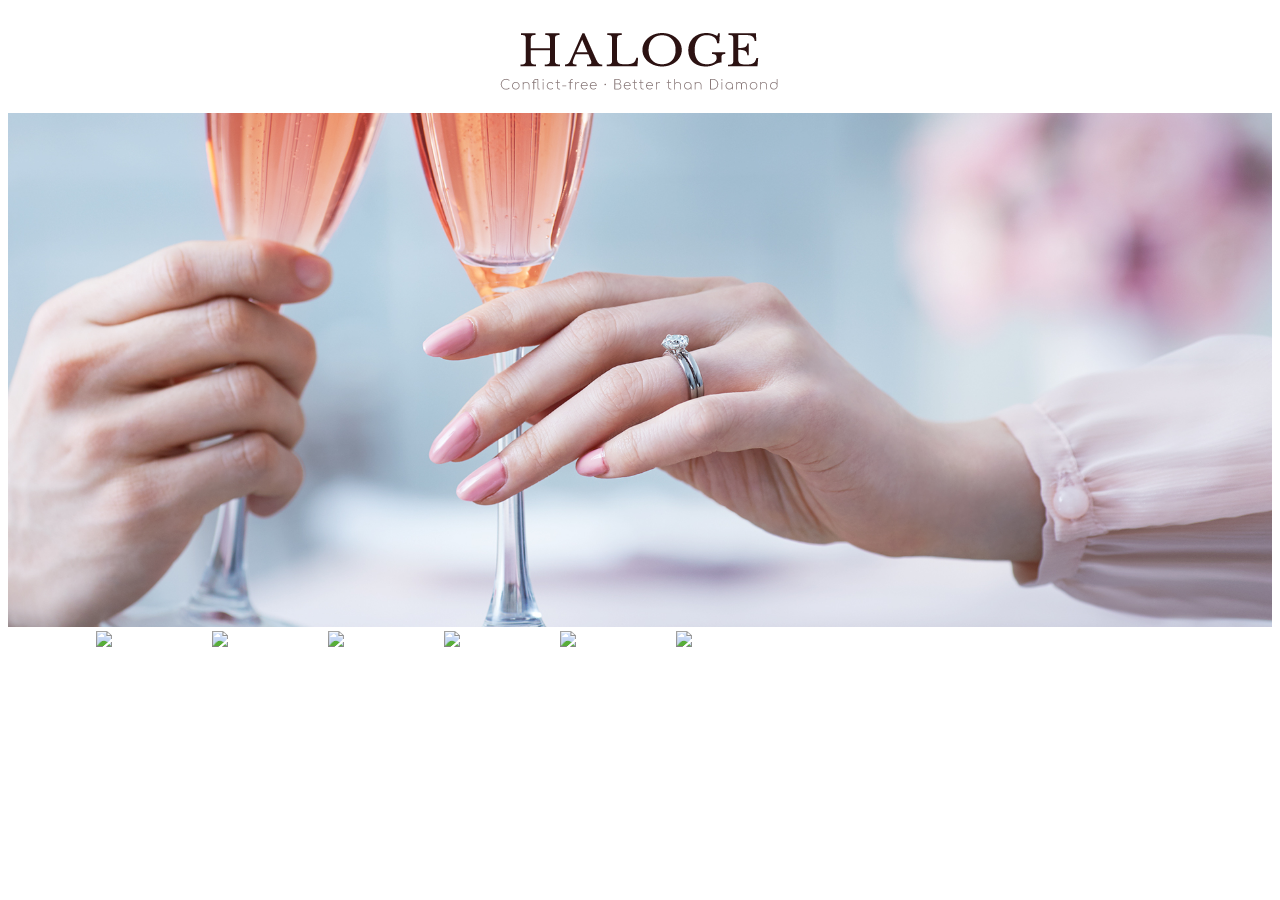
==== index.html @ 15b6ccf7 "change to haloge" ====
<!doctype html>
<html class="no-js" lang="">
    <head>
        <meta charset="utf-8">
        <meta http-equiv="x-ua-compatible" content="ie=edge">
        <title>HALOGE</title>
        <meta name="description" content="Lab Created・Conflict-free・Better than Diamond">
        <meta name="viewport" content="width=device-width, initial-scale=1">

        <link rel="apple-touch-icon" href="./apple-touch-icon.png">
        <link rel="apple-touch-icon" sizes="57x57" href="./apple-icon-57x57.png">
        <link rel="apple-touch-icon" sizes="60x60" href="./apple-icon-60x60.png">
        <link rel="apple-touch-icon" sizes="72x72" href="./apple-icon-72x72.png">
        <link rel="apple-touch-icon" sizes="76x76" href="./apple-icon-76x76.png">
        <link rel="apple-touch-icon" sizes="114x114" href="./apple-icon-114x114.png">
        <link rel="apple-touch-icon" sizes="120x120" href="./apple-icon-120x120.png">
        <link rel="apple-touch-icon" sizes="144x144" href="./apple-icon-144x144.png">
        <link rel="apple-touch-icon" sizes="152x152" href="./apple-icon-152x152.png">
        <link rel="apple-touch-icon" sizes="180x180" href="./apple-icon-180x180.png">
        <link rel="icon" type="image/png" sizes="192x192"  href="./android-icon-192x192.png">
        <link rel="icon" type="image/png" sizes="32x32" href="./favicon-32x32.png">
        <link rel="icon" type="image/png" sizes="96x96" href="./favicon-96x96.png">
        <link rel="icon" type="image/png" sizes="16x16" href="./favicon-16x16.png">
        <link rel="manifest" href="./manifest.json">
        <meta name="msapplication-TileColor" content="#ffffff">
        <meta name="msapplication-TileImage" content="./ms-icon-144x144.png">
        <meta name="theme-color" content="#ffffff">
        
        <link rel="stylesheet" href="css/normalize.css">
        <link rel="stylesheet" href="css/main.css">
        <link rel="stylesheet" href="css/font-awesome.min.css">
        <!--TODO check this-->
        <script src="js/vendor/modernizr-2.8.3.min.js"></script>
        <!--TODO can remove some font-->
        <link href="https://fonts.googleapis.com/css?family=Redressed|Changa+One|Pacifico|Flamenco" rel="stylesheet">
        <style>
        .red {
          color:#f95759;
        }
        .grey{
          color:#878787;
        }
        .alfa{
          font-family: 'Alfa Slab One', cursive;
        }
        .paci{
          font-family: 'Pacifico', cursive;
        }
        .changa{
          font-family: 'Changa One', cursive;
        }
        .redress{
          font-family: 'Redressed', cursive;
        }
        </style>
        <meta property="og:title" content="Haloge" />
        <meta property="og:type" content="website" />
        <meta property="og:image" content="img/oghalostoneeng.jpg" />
        <meta property="og:description" content="Lab Made・Conflict-free・Better than Diamond" />        
    </head>
    <body>
        <!--[if lt IE 8]>
            <p class="browserupgrade">You are using an <strong>outdated</strong> browser. Please <a href="http://browsehappy.com/">upgrade your browser</a> to improve your experience.</p>
        <![endif]-->
        
        <img style="display:block; margin:0 auto; padding:20px 0px 20px 0px;" src="img/brand.png">
        <img style="display:block; margin:0 auto; width:100%;" src="img/banner_slide.jpg">
        <div style="margin-left:40px; margin-right:40px">
        <img style="width:33%; padding:0em 3em 0em 3em;" src="img/diamond/3a125a081e8553405b23f46642dd146f.jpg">
        <img style="width:33%; padding:0em 3em 0em 3em;" src="img/diamond/6e9c5073dee842a8086e7de7f5550b69.jpg">
        <img style="width:33%; padding:0em 3em 0em 3em;" src="img/diamond/404f52f4e01ce35f5ddd76f8242c3ab3.jpg">          
        <img style="width:33%; padding:0em 3em 0em 3em;" src="img/diamond/3a125a081e8553405b23f46642dd146f.jpg">
        <img style="width:33%; padding:0em 3em 0em 3em;" src="img/diamond/6e9c5073dee842a8086e7de7f5550b69.jpg">
        <img style="width:33%; padding:0em 3em 0em 3em;" src="img/diamond/404f52f4e01ce35f5ddd76f8242c3ab3.jpg">          
        </div>
        <!-- JS Section -->
        <script src="https://code.jquery.com/jquery-1.12.0.min.js"></script>
        <script>window.jQuery || document.write('<script src="js/vendor/jquery-1.12.0.min.js"><\/script>')</script>
        <script src="js/plugins.js"></script>
        <script src="js/main.js"></script>
        <!--Start of Tawk.to Script-->
        <script type="text/javascript">
        var Tawk_API=Tawk_API||{}, Tawk_LoadStart=new Date();
        (function(){
        var s1=document.createElement("script"),s0=document.getElementsByTagName("script")[0];
        s1.async=true;
        s1.src='https://embed.tawk.to/595cb2ba50fd5105d0c8405e/default';
        s1.charset='UTF-8';
        s1.setAttribute('crossorigin','*');
        s0.parentNode.insertBefore(s1,s0);
        })();
        </script>
        <!--End of Tawk.to Script-->
    </body>
</html>
---- css/main.css ----
/*! HTML5 Boilerplate v5.3.0 | MIT License | https://html5boilerplate.com/ */

/*
 * What follows is the result of much research on cross-browser styling.
 * Credit left inline and big thanks to Nicolas Gallagher, Jonathan Neal,
 * Kroc Camen, and the H5BP dev community and team.
 */

/* ==========================================================================
   Base styles: opinionated defaults
   ========================================================================== */

html {
    color: #222;
    font-size: 1em;
    line-height: 1.4;
}

/*
 * Remove text-shadow in selection highlight:
 * https://twitter.com/miketaylr/status/12228805301
 *
 * These selection rule sets have to be separate.
 * Customize the background color to match your design.
 */

::-moz-selection {
    background: #b3d4fc;
    text-shadow: none;
}

::selection {
    background: #b3d4fc;
    text-shadow: none;
}

/*
 * A better looking default horizontal rule
 */

hr {
    display: block;
    height: 1px;
    border: 0;
    border-top: 1px solid #ccc;
    margin: 1em 0;
    padding: 0;
}

/*
 * Remove the gap between audio, canvas, iframes,
 * images, videos and the bottom of their containers:
 * https://github.com/h5bp/html5-boilerplate/issues/440
 */

audio,
canvas,
iframe,
img,
svg,
video {
    vertical-align: middle;
}

/*
 * Remove default fieldset styles.
 */

fieldset {
    border: 0;
    margin: 0;
    padding: 0;
}

/*
 * Allow only vertical resizing of textareas.
 */

textarea {
    resize: vertical;
}

/* ==========================================================================
   Browser Upgrade Prompt
   ========================================================================== */

.browserupgrade {
    margin: 0.2em 0;
    background: #ccc;
    color: #000;
    padding: 0.2em 0;
}

/* ==========================================================================
   Author's custom styles
   ========================================================================== */

















/* ==========================================================================
   Helper classes
   ========================================================================== */

/*
 * Hide visually and from screen readers
 */

.hidden {
    display: none !important;
}

/*
 * Hide only visually, but have it available for screen readers:
 * http://snook.ca/archives/html_and_css/hiding-content-for-accessibility
 */

.visuallyhidden {
    border: 0;
    clip: rect(0 0 0 0);
    height: 1px;
    margin: -1px;
    overflow: hidden;
    padding: 0;
    position: absolute;
    width: 1px;
}

/*
 * Extends the .visuallyhidden class to allow the element
 * to be focusable when navigated to via the keyboard:
 * https://www.drupal.org/node/897638
 */

.visuallyhidden.focusable:active,
.visuallyhidden.focusable:focus {
    clip: auto;
    height: auto;
    margin: 0;
    overflow: visible;
    position: static;
    width: auto;
}

/*
 * Hide visually and from screen readers, but maintain layout
 */

.invisible {
    visibility: hidden;
}

/*
 * Clearfix: contain floats
 *
 * For modern browsers
 * 1. The space content is one way to avoid an Opera bug when the
 *    `contenteditable` attribute is included anywhere else in the document.
 *    Otherwise it causes space to appear at the top and bottom of elements
 *    that receive the `clearfix` class.
 * 2. The use of `table` rather than `block` is only necessary if using
 *    `:before` to contain the top-margins of child elements.
 */

.clearfix:before,
.clearfix:after {
    content: " "; /* 1 */
    display: table; /* 2 */
}

.clearfix:after {
    clear: both;
}

/* ==========================================================================
   EXAMPLE Media Queries for Responsive Design.
   These examples override the primary ('mobile first') styles.
   Modify as content requires.
   ========================================================================== */

@media only screen and (min-width: 35em) {
    /* Style adjustments for viewports that meet the condition */
}

@media print,
       (-webkit-min-device-pixel-ratio: 1.25),
       (min-resolution: 1.25dppx),
       (min-resolution: 120dpi) {
    /* Style adjustments for high resolution devices */
}

/* ==========================================================================
   Print styles.
   Inlined to avoid the additional HTTP request:
   http://www.phpied.com/delay-loading-your-print-css/
   ========================================================================== */

@media print {
    *,
    *:before,
    *:after,
    *:first-letter,
    *:first-line {
        background: transparent !important;
        color: #000 !important; /* Black prints faster:
                                   http://www.sanbeiji.com/archives/953 */
        box-shadow: none !important;
        text-shadow: none !important;
    }

    a,
    a:visited {
        text-decoration: underline;
    }

    a[href]:after {
        content: " (" attr(href) ")";
    }

    abbr[title]:after {
        content: " (" attr(title) ")";
    }

    /*
     * Don't show links that are fragment identifiers,
     * or use the `javascript:` pseudo protocol
     */

    a[href^="#"]:after,
    a[href^="javascript:"]:after {
        content: "";
    }

    pre,
    blockquote {
        border: 1px solid #999;
        page-break-inside: avoid;
    }

    /*
     * Printing Tables:
     * http://css-discuss.incutio.com/wiki/Printing_Tables
     */

    thead {
        display: table-header-group;
    }

    tr,
    img {
        page-break-inside: avoid;
    }

    img {
        max-width: 100% !important;
    }

    p,
    h2,
    h3 {
        orphans: 3;
        widows: 3;
    }

    h2,
    h3 {
        page-break-after: avoid;
    }
}

/* nav bar */
@charset "UTF-8";
.navigation {
  height: 70px;
  background: #ffffff;
}

.brand {
  position: absolute;
  padding-left: 10px;
  float: left;
  line-height: 70px;
  text-transform: none;
  font-size: 2em;
}
.brand a,
.brand a:visited {
  color: #FB898A;
  text-decoration: none;
}

.nav-container {
  max-width: 1000px;
  margin: 0 auto;
}

nav {
  float: right;
}
nav ul {
  list-style: none;
  margin: 0;
  padding: 0;
}
nav ul li {
  float: left;
  position: relative;
}
nav ul li a,
nav ul li a:visited {
  display: block;
  padding: 0 20px;
  line-height: 70px;
  background: #ffffff;
  color: #FB898A;
  text-decoration: none;
}
nav ul li a:hover,
nav ul li a:visited:hover {
  background: #ffdede;
  color: #ffffff;
}
nav ul li a:not(:only-child):after,
nav ul li a:visited:not(:only-child):after {
  padding-left: 4px;
  content: ' ▾';
}
nav ul li ul li {
  min-width: 190px;
}
nav ul li ul li a {
  padding: 15px;
  line-height: 20px;
}

.nav-dropdown {
  position: absolute;
  display: none;
  z-index: 1;
  box-shadow: 0 3px 12px rgba(0, 0, 0, 0.15);
}

/* Mobile navigation */
.nav-mobile {
  display: none;
  position: absolute;
  top: 0;
  right: 0;
  background: #ffffff;
  height: 70px;
  width: 70px;
}

@media only screen and (max-width: 875px) {
  .nav-mobile {
    display: block;
  }

  nav {
    width: 100%;
    padding: 70px 0 15px;
  }
  nav ul {
    display: none;
  }
  nav ul li {
    float: none;
  }
  nav ul li a {
    padding: 15px;
    line-height: 20px;
  }
  nav ul li ul li a {
    padding-left: 30px;
  }

  .nav-dropdown {
    position: static;
  }
}
@media screen and (min-width: 875px) {
  .nav-list {
    display: block !important;
  }
}
#nav-toggle {
  position: absolute;
  left: 18px;
  top: 22px;
  cursor: pointer;
  padding: 10px 35px 16px 0px;
}
#nav-toggle span,
#nav-toggle span:before,
#nav-toggle span:after {
  cursor: pointer;
  border-radius: 1px;
  height: 5px;
  width: 35px;
  background: #f95759;
  position: absolute;
  display: block;
  content: '';
  transition: all 300ms ease-in-out;
}
#nav-toggle span:before {
  top: -10px;
}
#nav-toggle span:after {
  bottom: -10px;
}
#nav-toggle.active span {
  background-color: transparent;
}
#nav-toggle.active span:before, #nav-toggle.active span:after {
  top: 0;
}
#nav-toggle.active span:before {
  transform: rotate(45deg);
}
#nav-toggle.active span:after {
  transform: rotate(-45deg);
}

article {
  max-width: 1000px;
  margin: 0 auto;
  padding: 10px;
}

.autocomplete-reason{
  font-size: 1.8em;
  font-weight:900;
  color: #676767;
}

.typed-cursor{
    opacity: 1;
    font-size:2em;
    font-height:1.2;
    font-weight:100;
    -webkit-animation: blink 0.7s infinite;
    -moz-animation: blink 0.7s infinite;
    animation: blink 0.7s infinite;
}

@keyframes blink{
    0% { opacity:1; }
    50% { opacity:0; }
    100% { opacity:1; }
}
@-webkit-keyframes blink{
    0% { opacity:1; }
    50% { opacity:0; }
    100% { opacity:1; }
}
@-moz-keyframes blink{
    0% { opacity:1; }
    50% { opacity:0; }
    100% { opacity:1; }
}

#banner{
  -webkit-transition: background 1000ms ease-in 200ms; /* property duration timing-function delay */
  -moz-transition: background 1000ms ease-in 200ms;
  -o-transition: background 1000ms ease-in 200ms;
  transition: background 1000ms ease-in 200ms;
  text-align:left; 
  height:400px; 
  background-size:cover; 
  background-position:center;
  max-width:1280px; 
  margin-left:auto; 
  margin-right:auto;
}

.container{
  max-width: 1000px;
  margin-left: auto;
  margin-right: auto;
}

.section{
  padding: 3% 0;
  text-align:center;
}

.clearfix{
  clear:both;
}

.button{
  padding:10px 25px;
  text-align:center;
  font-size:1.1rem;
  line-height:1.6;
  white-space: nowrap;
  text-decoration:none;
  border-radius:30px;
  border:1px solid #fa6969;
  background:#fa6969;
  cursor:pointer;
  font-weight:600;
  margin: 5px 0;
  box-shadow: 0 1px 1px rgba(0,0,0,.1);
  color:white;
  text-shadow:none;
}

.button:hover{
  text-decoration:none;
  border:1px solid #fa6969;
  color:#fa6969;
  background:white;
}

.front-product{
  width:25%;
  float:left;
  padding:15px;
  box-sizing:border-box;
}

.front-page-thumb{
  width:80%;
}

.half{
  width:50%;
  background-size:cover;   
  background-position:center; 
  float:left;
  height: 450px;
}

.product-cat{
  font-family: 'Flamenco', cursive;
  color:white; 
  font-size:48px; 
  font-weight:100;
  text-shadow:0 5px 13px rgba(0,0,0,25);
}

* {
  box-sizing: border-box;
  -moz-box-sizing: border-box;
  -webkit-box-sizing: border-box;
}
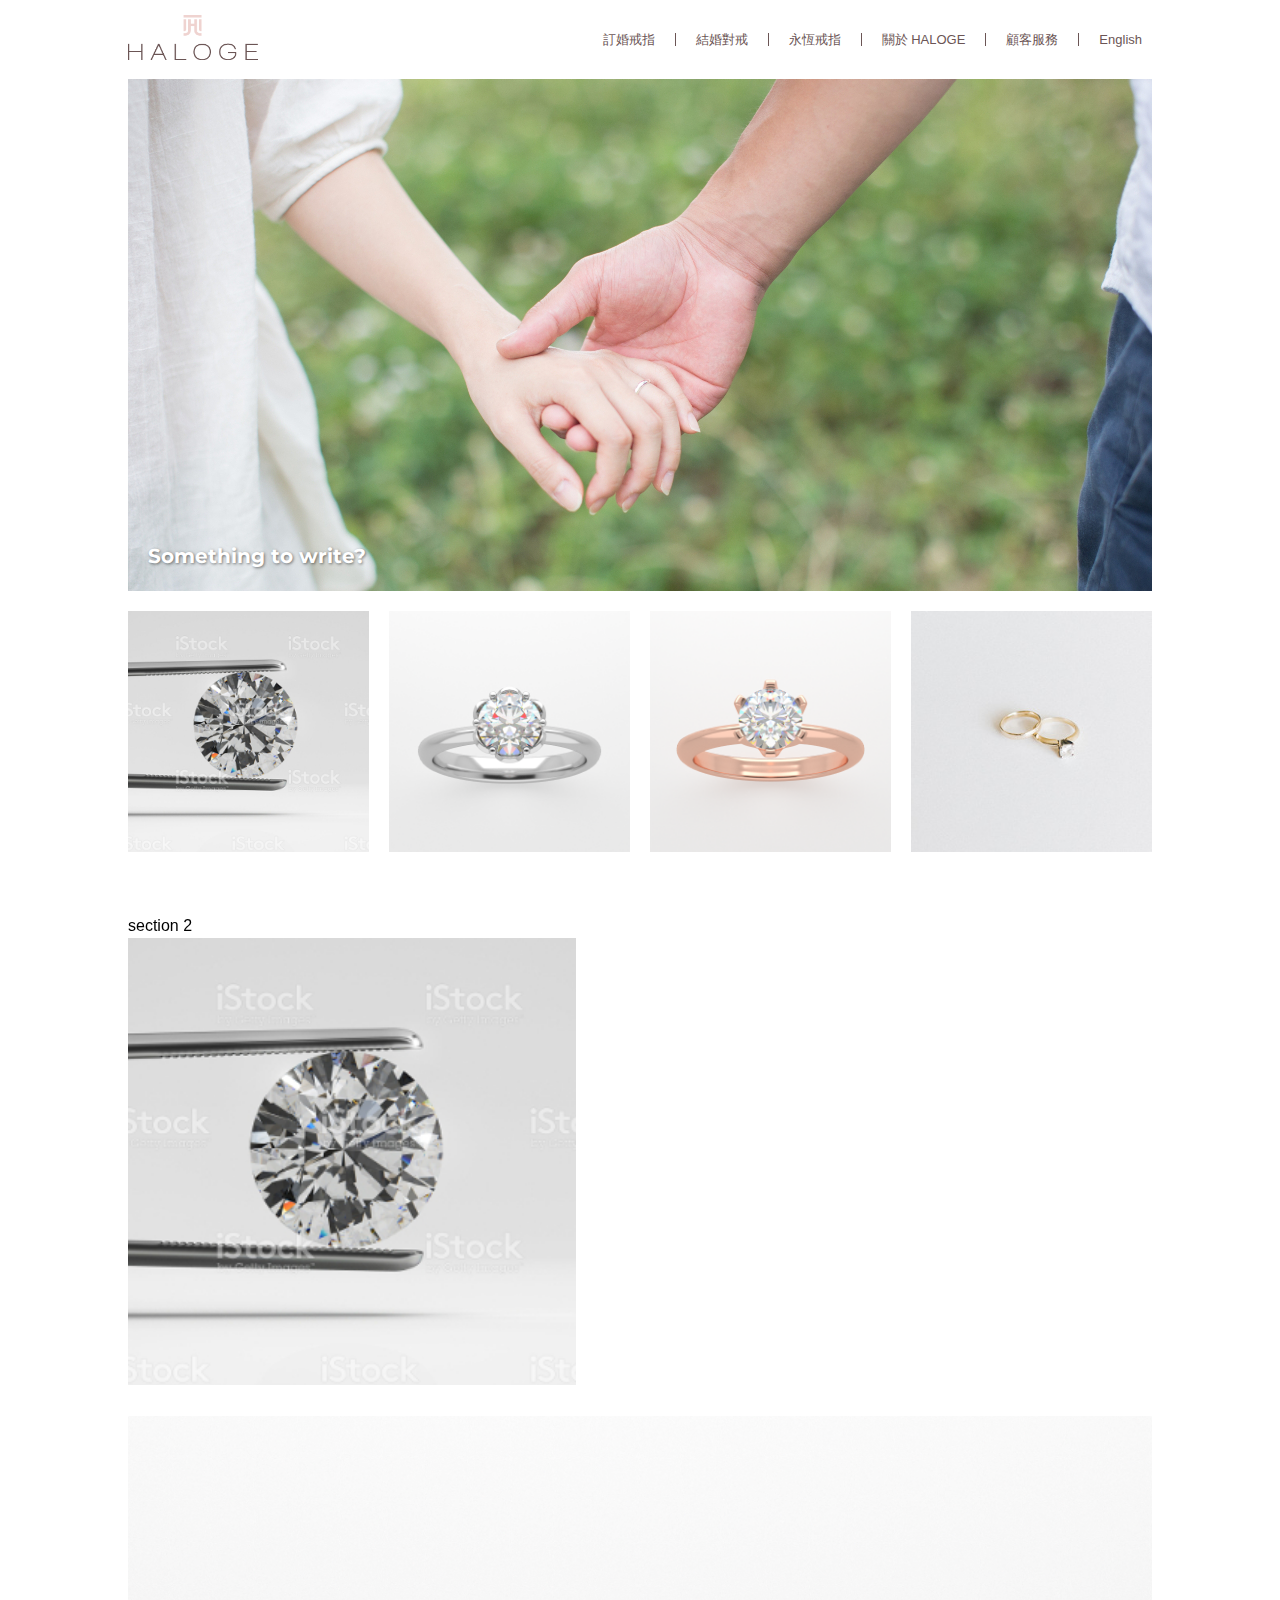
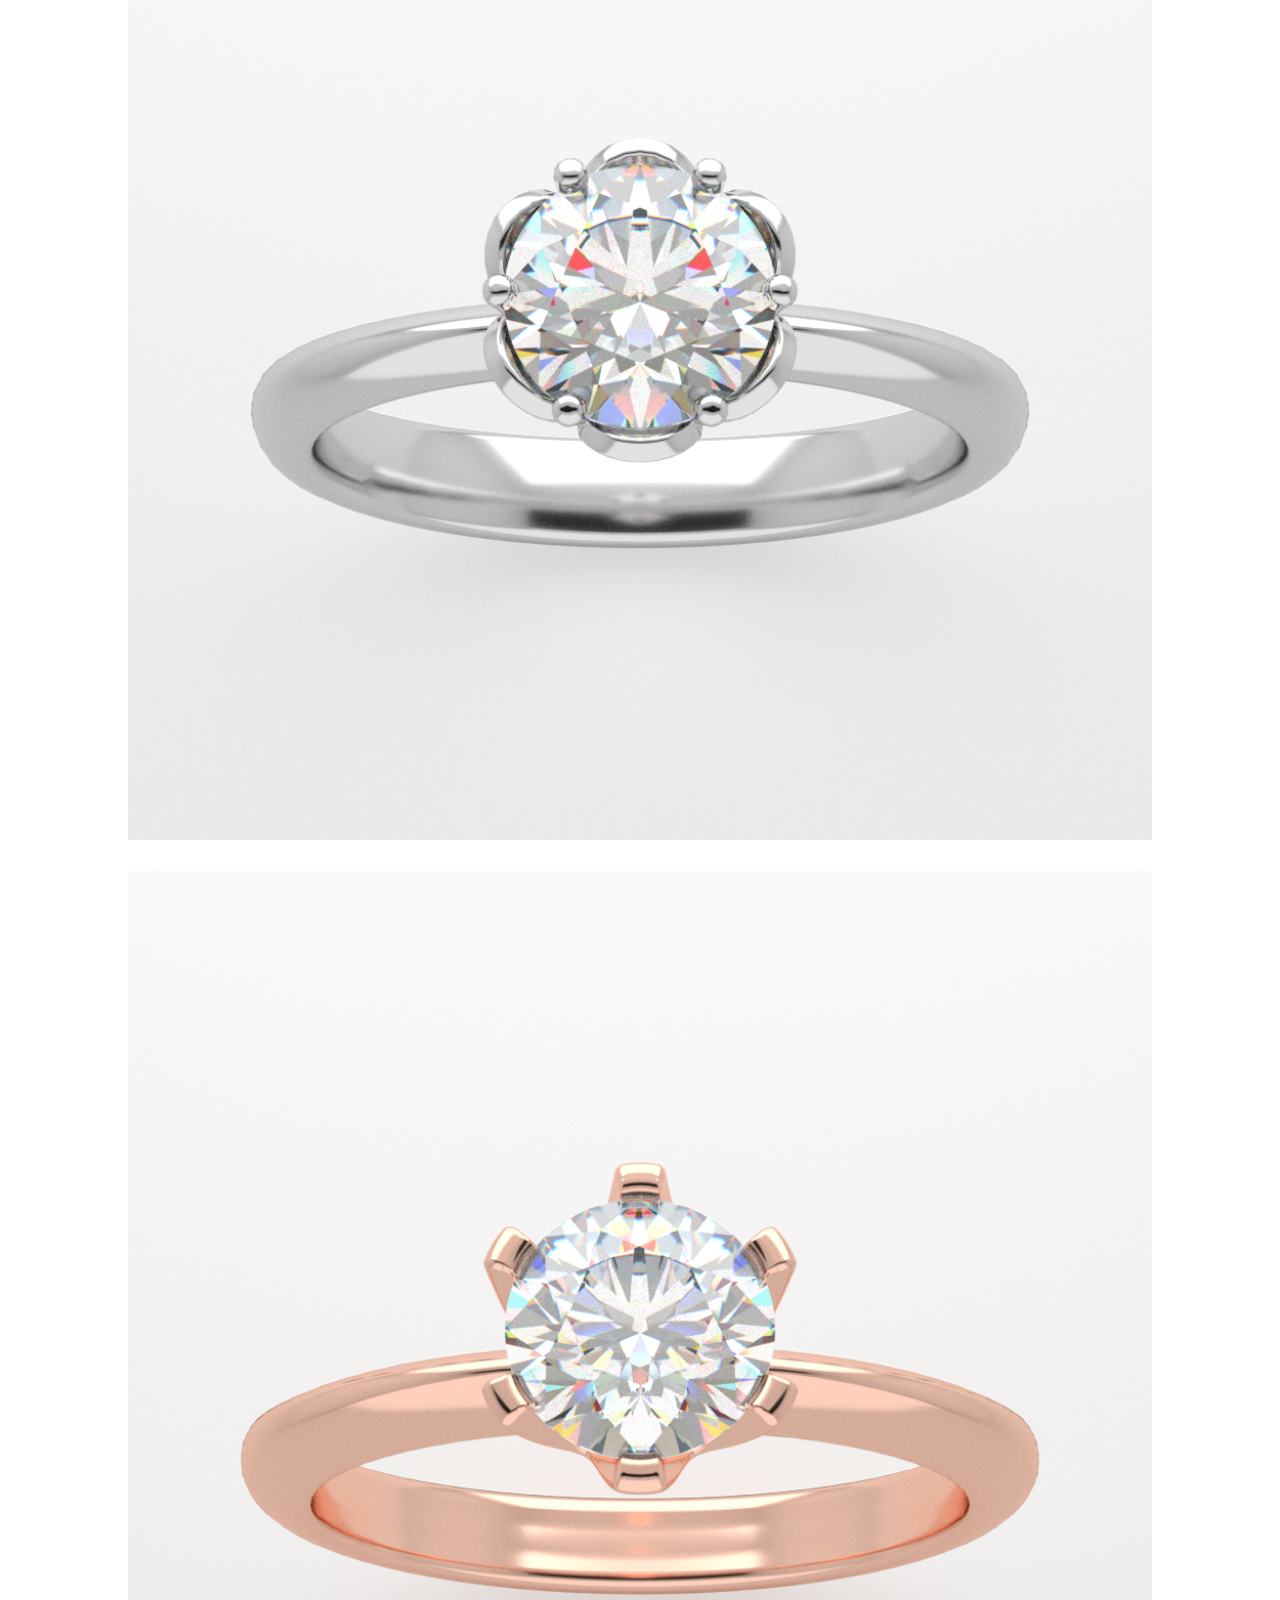
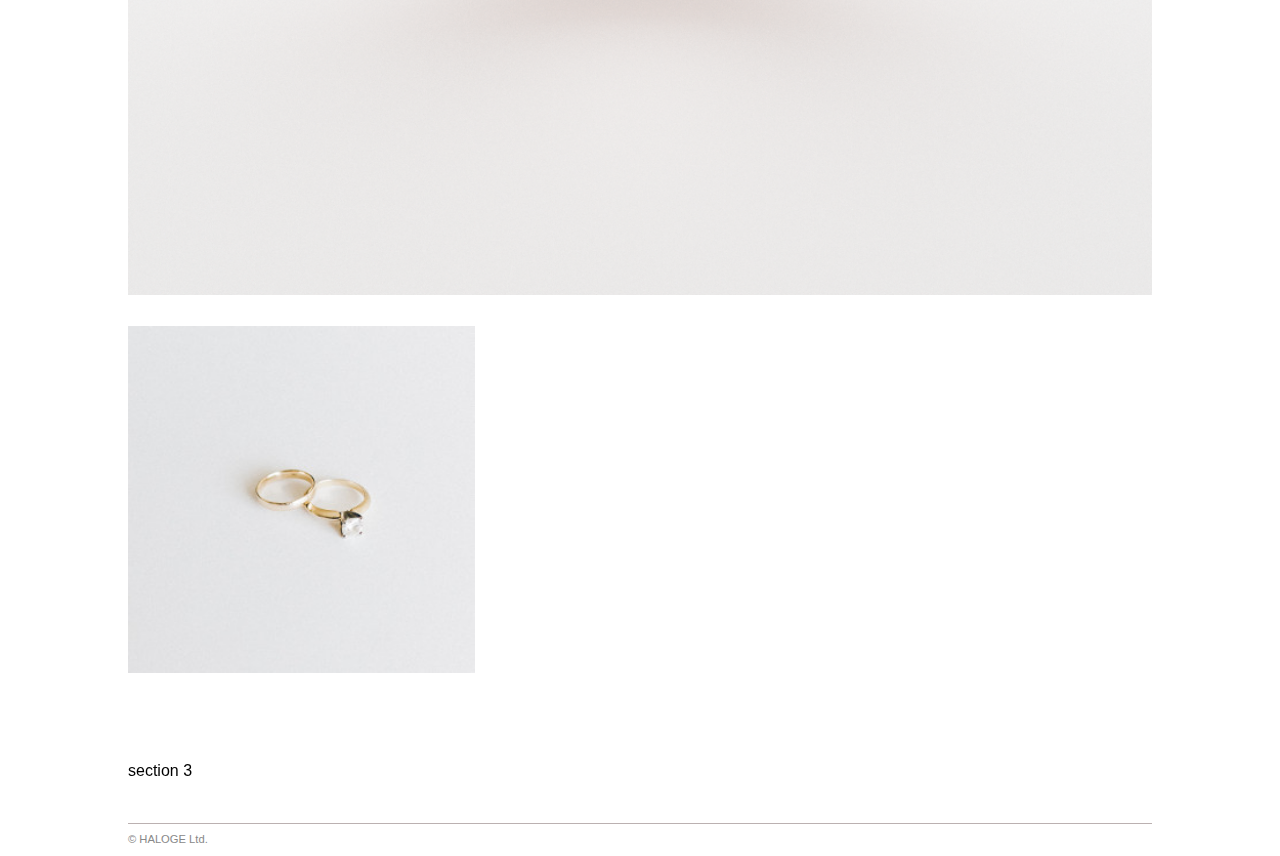
==== commit 909efaf0: "test" ====
--- a/index.html
+++ b/index.html
@@ -1,95 +1,195 @@
-<!doctype html>
-<html class="no-js" lang="">
-    <head>
-        <meta charset="utf-8">
-        <meta http-equiv="x-ua-compatible" content="ie=edge">
-        <title>HALOGE</title>
-        <meta name="description" content="Lab Created・Conflict-free・Better than Diamond">
-        <meta name="viewport" content="width=device-width, initial-scale=1">
+<!DOCTYPE html>
+<html lang="en">
+  <head>
+  	<meta charset="utf-8">
+    <link rel="apple-touch-icon" sizes="57x57" href="apple-icon-57x57.png">
+    <link rel="apple-touch-icon" sizes="60x60" href="apple-icon-60x60.png">
+    <link rel="apple-touch-icon" sizes="72x72" href="apple-icon-72x72.png">
+    <link rel="apple-touch-icon" sizes="76x76" href="apple-icon-76x76.png">
+    <link rel="apple-touch-icon" sizes="114x114" href="apple-icon-114x114.png">
+    <link rel="apple-touch-icon" sizes="120x120" href="apple-icon-120x120.png">
+    <link rel="apple-touch-icon" sizes="144x144" href="apple-icon-144x144.png">
+    <link rel="apple-touch-icon" sizes="152x152" href="apple-icon-152x152.png">
+    <link rel="apple-touch-icon" sizes="180x180" href="apple-icon-180x180.png">
+    <link rel="icon" type="image/png" sizes="192x192"  href="android-icon-192x192.png">
+    <link rel="icon" type="image/png" sizes="32x32" href="favicon-32x32.png">
+    <link rel="icon" type="image/png" sizes="96x96" href="favicon-96x96.png">
+    <link rel="icon" type="image/png" sizes="16x16" href="favicon-16x16.png">
+    <link rel="manifest" href="manifest.json">
+    <meta name="msapplication-TileColor" content="#ffffff">
+    <meta name="msapplication-TileImage" content="ms-icon-144x144.png">
+    <meta name="theme-color" content="#ffffff">
+  	<title>HALOGE | Conflict-Free・Better than Diamond</title>
+  	<link rel="stylesheet" href="css/main.css">
+    <link href="https://fonts.googleapis.com/css?family=Montserrat" rel="stylesheet"> 
+  	<!--[if IE]>
+  		<script src="http://html5shiv.googlecode.com/svn/trunk/html5.js"></script>
+  	<![endif]-->
+  </head>
 
-        <link rel="apple-touch-icon" href="./apple-touch-icon.png">
-        <link rel="apple-touch-icon" sizes="57x57" href="./apple-icon-57x57.png">
-        <link rel="apple-touch-icon" sizes="60x60" href="./apple-icon-60x60.png">
-        <link rel="apple-touch-icon" sizes="72x72" href="./apple-icon-72x72.png">
-        <link rel="apple-touch-icon" sizes="76x76" href="./apple-icon-76x76.png">
-        <link rel="apple-touch-icon" sizes="114x114" href="./apple-icon-114x114.png">
-        <link rel="apple-touch-icon" sizes="120x120" href="./apple-icon-120x120.png">
-        <link rel="apple-touch-icon" sizes="144x144" href="./apple-icon-144x144.png">
-        <link rel="apple-touch-icon" sizes="152x152" href="./apple-icon-152x152.png">
-        <link rel="apple-touch-icon" sizes="180x180" href="./apple-icon-180x180.png">
-        <link rel="icon" type="image/png" sizes="192x192"  href="./android-icon-192x192.png">
-        <link rel="icon" type="image/png" sizes="32x32" href="./favicon-32x32.png">
-        <link rel="icon" type="image/png" sizes="96x96" href="./favicon-96x96.png">
-        <link rel="icon" type="image/png" sizes="16x16" href="./favicon-16x16.png">
-        <link rel="manifest" href="./manifest.json">
-        <meta name="msapplication-TileColor" content="#ffffff">
-        <meta name="msapplication-TileImage" content="./ms-icon-144x144.png">
-        <meta name="theme-color" content="#ffffff">
-        
-        <link rel="stylesheet" href="css/normalize.css">
-        <link rel="stylesheet" href="css/main.css">
-        <link rel="stylesheet" href="css/font-awesome.min.css">
-        <!--TODO check this-->
-        <script src="js/vendor/modernizr-2.8.3.min.js"></script>
-        <!--TODO can remove some font-->
-        <link href="https://fonts.googleapis.com/css?family=Redressed|Changa+One|Pacifico|Flamenco" rel="stylesheet">
-        <style>
-        .red {
-          color:#f95759;
-        }
-        .grey{
-          color:#878787;
-        }
-        .alfa{
-          font-family: 'Alfa Slab One', cursive;
-        }
-        .paci{
-          font-family: 'Pacifico', cursive;
-        }
-        .changa{
-          font-family: 'Changa One', cursive;
-        }
-        .redress{
-          font-family: 'Redressed', cursive;
-        }
-        </style>
-        <meta property="og:title" content="Haloge" />
-        <meta property="og:type" content="website" />
-        <meta property="og:image" content="img/oghalostoneeng.jpg" />
-        <meta property="og:description" content="Lab Made・Conflict-free・Better than Diamond" />        
-    </head>
-    <body>
-        <!--[if lt IE 8]>
-            <p class="browserupgrade">You are using an <strong>outdated</strong> browser. Please <a href="http://browsehappy.com/">upgrade your browser</a> to improve your experience.</p>
-        <![endif]-->
-        
-        <img style="display:block; margin:0 auto; padding:20px 0px 20px 0px;" src="img/brand.png">
-        <img style="display:block; margin:0 auto; width:100%;" src="img/banner_slide.jpg">
-        <div style="margin-left:40px; margin-right:40px">
-        <img style="width:33%; padding:0em 3em 0em 3em;" src="img/diamond/3a125a081e8553405b23f46642dd146f.jpg">
-        <img style="width:33%; padding:0em 3em 0em 3em;" src="img/diamond/6e9c5073dee842a8086e7de7f5550b69.jpg">
-        <img style="width:33%; padding:0em 3em 0em 3em;" src="img/diamond/404f52f4e01ce35f5ddd76f8242c3ab3.jpg">          
-        <img style="width:33%; padding:0em 3em 0em 3em;" src="img/diamond/3a125a081e8553405b23f46642dd146f.jpg">
-        <img style="width:33%; padding:0em 3em 0em 3em;" src="img/diamond/6e9c5073dee842a8086e7de7f5550b69.jpg">
-        <img style="width:33%; padding:0em 3em 0em 3em;" src="img/diamond/404f52f4e01ce35f5ddd76f8242c3ab3.jpg">          
+  <body id="home">
+    <header id="globalHeader">
+      <div class="headerWrap">
+        <h1 id="siteName">
+          <a href="/">
+            <img src="img/logo.png">
+          </a>
+        </h1>
+        <nav id="hGlobalNav">
+      		<h1>菜單</h1>
+      		<div class="wrapper">
+      			<div class="cancel"></div>
+      			<ul>
+      				<li class="home"><a href="/hk/">首頁</a></li>
+			
+      				<li><a style="border:0px;" href="https://www.haloge.com/engagement-ring/">訂婚戒指</a></li>
+
+      				<li><a href="https://www.haloge.com/wedding-band">結婚對戒</a></li>
+              
+      				<li><a href="https://www.haloge.com/eternity-ring">永恆戒指</a></li>
+              
+              <li><a href="https://www.haloge.com/about-us">關於 HALOGE</a></li>
+              			
+      				<li><a href="javascript:void(0);">顧客服務</a></li>
+			
+      				<li><a href="/hk-en/">English</a></li>
+      			</ul>
+      		</div>
+      	</nav>
+      </div>
+    </header>
+    <div id="main">
+      <section id="mainCampaign">
+        <div class="wrap">
+          <div class="mainPanel">
+            <a href="/">
+              <img class="pc" src="img/hold-hands.jpg" alt="">     
+              <img class="mobile" src="img/hold-hands-mobile.jpg" alt="">                     
+              <span class="title">Something to write?</span>         
+            </a>
+          </div>
+          <ul class="fourPanels">
+            <li>
+              <a href="https://hotel.reddit.com/en/">
+      					<img src="img/diamond_inspection.jpg" alt="">
+                <span class="title">What is Moissanite?</span>
+              </a>
+            </li>
+            <li>
+              <a href="https://hotel.reddit.com/en/">
+      					<img src="img/HL014-1.png" alt="">
+                <span class="title">訂婚戒指</span>
+              </a>
+            </li>
+            <li>
+              <a href="https://hotel.reddit.com/en/">
+      					<img src="img/HL001-rose-1.png" alt="">
+                <span class="title">結婚對戒</span>
+              </a>
+            </li>
+            <li>
+              <a href="https://hotel.reddit.com/en/">
+      					<img src="img/white_rings.jpg" alt="">
+                <span class="title">sdfdsf</span>
+              </a>
+            </li>                                    
+          </ul>
         </div>
-        <!-- JS Section -->
-        <script src="https://code.jquery.com/jquery-1.12.0.min.js"></script>
-        <script>window.jQuery || document.write('<script src="js/vendor/jquery-1.12.0.min.js"><\/script>')</script>
-        <script src="js/plugins.js"></script>
-        <script src="js/main.js"></script>
-        <!--Start of Tawk.to Script-->
-        <script type="text/javascript">
-        var Tawk_API=Tawk_API||{}, Tawk_LoadStart=new Date();
-        (function(){
-        var s1=document.createElement("script"),s0=document.getElementsByTagName("script")[0];
-        s1.async=true;
-        s1.src='https://embed.tawk.to/595cb2ba50fd5105d0c8405e/default';
-        s1.charset='UTF-8';
-        s1.setAttribute('crossorigin','*');
-        s0.parentNode.insertBefore(s1,s0);
-        })();
-        </script>
-        <!--End of Tawk.to Script-->
-    </body>
+      </section>
+      <section>
+        <div class="wrap">        
+          section 2
+          <ul class="fourPanels">
+            <li>
+              <a href="https://hotel.reddit.com/en/">
+      					<img src="img/diamond_inspection.jpg" alt="">
+                <span class="title">What is Moissanite?</span>
+              </a>
+            </li>
+            <li>
+              <a href="https://hotel.reddit.com/en/">
+      					<img src="img/HL014-1.png" alt="">
+                <span class="title">訂婚戒指</span>
+              </a>
+            </li>
+            <li>
+              <a href="https://hotel.reddit.com/en/">
+      					<img src="img/HL001-rose-1.png" alt="">
+                <span class="title">結婚對戒</span>
+              </a>
+            </li>
+            <li>
+              <a href="https://hotel.reddit.com/en/">
+      					<img src="img/white_rings.jpg" alt="">
+                <span class="title">sdfdsf</span>
+              </a>
+            </li>                                    
+          </ul>
+        </div>
+      </section> 
+      <section>
+        <div class="wrap">        
+          section 3
+        </div>          
+      </section>     
+    </div>
+    <footer>
+      <p id="copyright">
+      	<span class="copyright"><small>©&nbsp;HALOGE Ltd.</small></span>
+      </p>
+    </footer>
+    <script src="https://code.jquery.com/jquery-1.12.0.min.js"></script>
+    <script>window.jQuery || document.write('<script src="js/vendor/jquery-1.12.0.min.js"><\/script>')</script>
+    <script type="text/javascript">
+    var Tawk_API=Tawk_API||{}, Tawk_LoadStart=new Date();
+    (function(){
+    var s1=document.createElement("script"),s0=document.getElementsByTagName("script")[0];
+    s1.async=true;
+    s1.src='https://embed.tawk.to/595cb2ba50fd5105d0c8405e/default';
+    s1.charset='UTF-8';
+    s1.setAttribute('crossorigin','*');
+    s0.parentNode.insertBefore(s1,s0);
+    })();
+    </script>
+    <script type="text/javascript">
+      $(window).on("load resize", function(){
+
+
+      	if(typeof cssua === "object" && cssua.ua.mobile && typeof FastClick === "function"){
+
+      			var selectors = [
+      				$("#hGlobalNav h1").get(0),
+      				$("#hSearch h1").get(0),
+      				$(".cancel").get(0)
+      			];
+
+      			for(var i = 0, sLen = selectors.length; i < sLen; i++ ) {
+      				if(selectors[i] != undefined){
+      				FastClick.attach(selectors[i]);
+      				}
+      			}
+
+      	}
+
+      	$("#hGlobalNav h1").on("click", function(){
+      		$("body").addClass("menuOpen");
+      	});
+
+      	$("#hGlobalNav .cancel").on("click", function(e){
+      		$("body").removeClass("menuOpen");
+      	});
+
+      	$("#hSearch h1").on("click", function(){
+      		$("body").addClass("searchOpen");
+      		$("#hSearch input[type='search']").focus();
+      	});
+
+      	$("#hSearch .cancel").on("click", function(e){
+      		$("body").removeClass("searchOpen");
+      	});
+
+
+      });  
+    </script>
+  </body>
 </html>
--- a/css/main.css
+++ b/css/main.css
@@ -1,561 +1,272 @@
-/*! HTML5 Boilerplate v5.3.0 | MIT License | https://html5boilerplate.com/ */
-
-/*
- * What follows is the result of much research on cross-browser styling.
- * Credit left inline and big thanks to Nicolas Gallagher, Jonathan Neal,
- * Kroc Camen, and the H5BP dev community and team.
- */
-
-/* ==========================================================================
-   Base styles: opinionated defaults
-   ========================================================================== */
-
-html {
-    color: #222;
-    font-size: 1em;
-    line-height: 1.4;
-}
-
-/*
- * Remove text-shadow in selection highlight:
- * https://twitter.com/miketaylr/status/12228805301
- *
- * These selection rule sets have to be separate.
- * Customize the background color to match your design.
- */
-
-::-moz-selection {
-    background: #b3d4fc;
-    text-shadow: none;
-}
-
-::selection {
-    background: #b3d4fc;
-    text-shadow: none;
-}
-
-/*
- * A better looking default horizontal rule
- */
-
-hr {
+/*------------------------------------*\
+    RESET
+\*------------------------------------*/
+/* http://meyerweb.com/eric/tools/css/reset/ 
+    v2.0b1 | 201101 
+    NOTE:WORK IN PROGRESS
+    USE WITH CAUTION AND TEST WITH ABANDON */
+
+html,body,div,span,applet,object,iframe,
+h1,h2,h3,h4,h5,h6,p,blockquote,pre,
+a,abbr,acronym,address,big,cite,code,
+del,dfn,em,img,ins,kbd,q,s,samp,
+small,strike,strong,sub,sup,tt,var,
+b,u,i,center,
+dl,dt,dd,ol,ul,li,
+fieldset,form,label,legend,
+table,caption,tbody,tfoot,thead,tr,th,td,
+article,aside,canvas,details,figcaption,figure,
+footer,header,hgroup,menu,nav,section,summary,
+time,mark,audio,video{
+    margin:0;
+    padding:0;
+    border:0;
+    outline:0;
+    font-size:100%;
+    font:inherit;
+    vertical-align:baseline;
+}
+/* HTML5 display-role reset for older browsers */
+article,aside,details,figcaption,figure,
+footer,header,hgroup,menu,nav,section{
+    display:block;
+}
+body{
+    line-height:1;
+}
+ol,ul{
+    list-style:none;
+}
+blockquote,q{
+    quotes:none;
+}
+blockquote:before,blockquote:after,
+q:before,q:after{
+    content:’’;
+    content:none;
+}
+/* remember to define visible focus styles! 
+:focus{
+    outline:?????;
+} */
+
+/* remember to highlight inserts somehow! */
+ins{
+    text-decoration:none;
+}
+del{
+    text-decoration:line-through;
+}
+
+table{
+    border-collapse:collapse;
+    border-spacing:0;
+}
+
+
+/*------------------------------------*\
+    $MAIN
+\*------------------------------------*/
+
+@font-face {
+  font-family: Walkway;
+  src: url(fonts/walkway-semibold.ttf);
+}
+
+body{
+  font: 16px/1.5 "Helvetica", "Lucida Grande", "Microsoft JhengHei", sans-serif;
+}
+
+#globalHeader {height: 70px; position: relative; z-index: 100; width: 100%; font-size: 16px;}
+#globalHeader:after {content: ""; display: block; clear: both;}
+#globalHeader .headerWrap {width: 90%; margin: 0 auto; position: relative; max-width: 1024px;}
+@media screen and (max-width : 1060px){
+	#globalHeader .headerWrap {width: 100%;}
+  #globalHeader {height: 99px;}
+}
+
+#siteName {z-index: 1001; top: 0; left: 0; margin: 0; position: absolute; width: 130px;}
+#siteName a {padding: 15px 0; display: block; line-height: 1;}
+#siteName img {width: 100%;}
+@media screen and (max-width : 1060px){
+	#siteName {z-index: 20; text-align: center; width: 100%;}
+	#siteName a {padding: 7px 0; display: inline-block;}
+	#siteName img {width: 145px; vertical-align: top; padding: 17px; border: 0;}
+}
+
+
+#hGlobalNav h1 {display: none;}
+@media screen and (max-width : 1060px){
+	#hGlobalNav {z-index: 1001;}
+	#hGlobalNav h1 {display: block; background: url(../img/menu_b.png) no-repeat center center; text-indent: -9999px; background-size: 20px 15px; position: absolute; top: 27px; left: 0; padding: 15px; margin: 0 0 0 3.5%; cursor: pointer; width: 20px; height: 15px; z-index: 1001;}
+}
+@media screen and (max-width : 480px){
+	#hGlobalNav h1 {margin-left: 2%;}
+}
+
+#hGlobalNav .wrapper {
+	display: block; background: none; height: auto; width: 100%; padding: 0;
+	margin: 0 auto;
+	-webkit-box-sizing: border-box;
+	-moz-box-sizing: border-box;
+	box-sizing: border-box;
+	left: 0;
+}
+
+@media screen and (max-width : 1060px){
+	#globalHeader .wrapper {background: rgba(107,85,85,.8); position: fixed; z-index: 1000; width: 100%; height: 100%; color: #fff; font-size: 16px; padding: 0; box-sizing: border-box; display: none;}
+}
+
+#globalHeader .wrapper ul {padding-left: 15%; margin: 0; float:right;}
+#globalHeader .wrapper li {list-style: none; float: left; font-size: 13px; padding: 33px 10px; line-height: 1;}
+#globalHeader .wrapper li.home {display: none; color: #333;}
+#globalHeader .wrapper li a {border: 0; display: block; border-left: 1px solid #6b5555; padding-left:20px;}
+.ua-ie-8 #globalHeader .wrapper li a,
+.ua-ie-9 #globalHeader .wrapper li a {font-weight: bold;}
+#globalHeader .wrapper li a:hover {color: #efd3d0;}
+#globalHeader .cancel {display: none;}
+@media screen and (max-width : 1060px){
+	#globalHeader .wrapper ul {padding: 0; float:none;}
+	#globalHeader .wrapper li {float: none; font-size: 16px; padding: 0; text-align: center;}
+	#globalHeader .wrapper li a {padding: 12px 20px; color: #fff;}
+	#globalHeader .cancel {display: block; text-align: right; padding: 18px 18px 0;}
+	#globalHeader .cancel:before {content: url("../img/icon_close.png"); margin-right: 5px;}
+}
+
+
+a{
+  text-decoration: none;
+  color: #6b5555;  
+}
+
+
+/* menu open, search open */
+
+@media screen and (max-width : 1060px){
+	body.menuOpen #hGlobalNav .wrapper,
+	body.searchOpen #hSearch .wrapper {display: block;}
+	body.menuOpen #main,
+	body.menuOpen #hGlobalNav h1,
+	body.menuOpen #siteName img,
+	body.menuOpen #hSearch h1,
+	body.searchOpen #main,
+	body.searchOpen #hGlobalNav h1,
+	body.searchOpen #siteName img,
+	body.searchOpen #hSearch h1 {-webkit-filter: blur(5px); filter: blur(5px);}
+}
+
+ul {list-style: none; padding: 0;}
+ul:after,
+section:after {content: ''; clear: both; display: block;}
+
+#main ul {
+	margin: 0 auto;
+  display: -webkit-box;
+  display: -ms-flexbox;
+  display: -webkit-flex;
+  display: flex;
+  -ms-flex-wrap: wrap;
+  -webkit-flex-wrap: wrap;
+  flex-wrap: wrap;
+  box-sizing: border-box;
+  margin-bottom: 15px;}
+
+#main img {width: 100%;}
+#mainCampaign .mainPanel,
+#mainCampaign .mainPanel img {width: 100%; display: block; max-width: 1024px; height: auto; font-size: 21px; position: relative;}
+#mainCampaign .fourPanels li {width: 23.5%; max-width: 245px; height: auto;}
+#mainCampaign .threePanels li {width: 32%; max-width: 327px; height: auto;}
+#mainCampaign .twoPanels li {width: 49%; max-width: 501px; height: auto;}
+#mainCampaign ul li:last-child {margin-right: 0;}
+#mainCampaign ul li {margin-bottom: 20px; position: relative; box-sizing: border-box; margin: 20px 2% 0 0;}
+
+.fourPanels .title{
+  opacity: 0;
+}
+
+.fourPanels a:hover img{
+  opacity: 0.5;
+  transition: 0.7s ease;  
+}
+
+.fourPanels a:hover .title{
+  opacity: 1;
+  transition: 0.7s ease;
+}
+
+.wrap {
+	width: 90%;
+	overflow: hidden;
+	max-width: 1024px;
+	margin: 0 auto;
+	-webkit-transform: translateZ(0); /* Optional: When heavy at iOS6+ */
+}
+
+#main section{
+  width: 100%;
+  margin-bottom: 40px;
+  padding: 0;
+}
+
+footer .copyright {
+  display: inline-block;
+  float: left;
+  padding: 10px 20px 10px 0;
+  color: #888;
+  font-size:80%;
+}
+
+footer #copyright {
+  border-top: 1px solid #bbb1b1;
+  color: #bbb1b1;
+  width: 90%;
+  margin: 0 auto;
+  text-align: left;
+  max-width: 1024px;
+}
+
+footer {
+  line-height: 1;
+  width: 100%;
+  font-size: 14px;
+  padding: 0;
+}
+
+footer ::after {
+  content: "";
+  display: block;
+  clear: both;
+}
+
+#mainCampaign .mainPanel, #mainCampaign .mainPanel img {
+    width: 100%;
     display: block;
-    height: 1px;
-    border: 0;
-    border-top: 1px solid #ccc;
-    margin: 1em 0;
-    padding: 0;
-}
-
-/*
- * Remove the gap between audio, canvas, iframes,
- * images, videos and the bottom of their containers:
- * https://github.com/h5bp/html5-boilerplate/issues/440
- */
-
-audio,
-canvas,
-iframe,
-img,
-svg,
-video {
-    vertical-align: middle;
-}
-
-/*
- * Remove default fieldset styles.
- */
-
-fieldset {
-    border: 0;
-    margin: 0;
-    padding: 0;
-}
-
-/*
- * Allow only vertical resizing of textareas.
- */
-
-textarea {
-    resize: vertical;
-}
-
-/* ==========================================================================
-   Browser Upgrade Prompt
-   ========================================================================== */
-
-.browserupgrade {
-    margin: 0.2em 0;
-    background: #ccc;
-    color: #000;
-    padding: 0.2em 0;
-}
-
-/* ==========================================================================
-   Author's custom styles
-   ========================================================================== */
-
-
-
-
-
-
-
-
-
-
-
-
-
-
-
-
-
-/* ==========================================================================
-   Helper classes
-   ========================================================================== */
-
-/*
- * Hide visually and from screen readers
- */
-
-.hidden {
-    display: none !important;
-}
-
-/*
- * Hide only visually, but have it available for screen readers:
- * http://snook.ca/archives/html_and_css/hiding-content-for-accessibility
- */
-
-.visuallyhidden {
-    border: 0;
-    clip: rect(0 0 0 0);
-    height: 1px;
-    margin: -1px;
-    overflow: hidden;
-    padding: 0;
-    position: absolute;
-    width: 1px;
-}
-
-/*
- * Extends the .visuallyhidden class to allow the element
- * to be focusable when navigated to via the keyboard:
- * https://www.drupal.org/node/897638
- */
-
-.visuallyhidden.focusable:active,
-.visuallyhidden.focusable:focus {
-    clip: auto;
+    max-width: 1024px;
     height: auto;
-    margin: 0;
-    overflow: visible;
-    position: static;
-    width: auto;
-}
-
-/*
- * Hide visually and from screen readers, but maintain layout
- */
-
-.invisible {
-    visibility: hidden;
-}
-
-/*
- * Clearfix: contain floats
- *
- * For modern browsers
- * 1. The space content is one way to avoid an Opera bug when the
- *    `contenteditable` attribute is included anywhere else in the document.
- *    Otherwise it causes space to appear at the top and bottom of elements
- *    that receive the `clearfix` class.
- * 2. The use of `table` rather than `block` is only necessary if using
- *    `:before` to contain the top-margins of child elements.
- */
-
-.clearfix:before,
-.clearfix:after {
-    content: " "; /* 1 */
-    display: table; /* 2 */
-}
-
-.clearfix:after {
-    clear: both;
-}
-
-/* ==========================================================================
-   EXAMPLE Media Queries for Responsive Design.
-   These examples override the primary ('mobile first') styles.
-   Modify as content requires.
-   ========================================================================== */
-
-@media only screen and (min-width: 35em) {
-    /* Style adjustments for viewports that meet the condition */
-}
-
-@media print,
-       (-webkit-min-device-pixel-ratio: 1.25),
-       (min-resolution: 1.25dppx),
-       (min-resolution: 120dpi) {
-    /* Style adjustments for high resolution devices */
-}
-
-/* ==========================================================================
-   Print styles.
-   Inlined to avoid the additional HTTP request:
-   http://www.phpied.com/delay-loading-your-print-css/
-   ========================================================================== */
-
-@media print {
-    *,
-    *:before,
-    *:after,
-    *:first-letter,
-    *:first-line {
-        background: transparent !important;
-        color: #000 !important; /* Black prints faster:
-                                   http://www.sanbeiji.com/archives/953 */
-        box-shadow: none !important;
-        text-shadow: none !important;
-    }
-
-    a,
-    a:visited {
-        text-decoration: underline;
-    }
-
-    a[href]:after {
-        content: " (" attr(href) ")";
-    }
-
-    abbr[title]:after {
-        content: " (" attr(title) ")";
-    }
-
-    /*
-     * Don't show links that are fragment identifiers,
-     * or use the `javascript:` pseudo protocol
-     */
-
-    a[href^="#"]:after,
-    a[href^="javascript:"]:after {
-        content: "";
-    }
-
-    pre,
-    blockquote {
-        border: 1px solid #999;
-        page-break-inside: avoid;
-    }
-
-    /*
-     * Printing Tables:
-     * http://css-discuss.incutio.com/wiki/Printing_Tables
-     */
-
-    thead {
-        display: table-header-group;
-    }
-
-    tr,
-    img {
-        page-break-inside: avoid;
-    }
-
-    img {
-        max-width: 100% !important;
-    }
-
-    p,
-    h2,
-    h3 {
-        orphans: 3;
-        widows: 3;
-    }
-
-    h2,
-    h3 {
-        page-break-after: avoid;
-    }
-}
-
-/* nav bar */
-@charset "UTF-8";
-.navigation {
-  height: 70px;
-  background: #ffffff;
-}
-
-.brand {
+    font-size: 21px;
+    position: relative;
+}
+
+#mainCampaign .title{
+  font-family:'Montserrat', sans-serif;
+  font-size:20px;
   position: absolute;
-  padding-left: 10px;
-  float: left;
-  line-height: 70px;
-  text-transform: none;
-  font-size: 2em;
-}
-.brand a,
-.brand a:visited {
-  color: #FB898A;
-  text-decoration: none;
-}
-
-.nav-container {
-  max-width: 1000px;
-  margin: 0 auto;
-}
-
-nav {
-  float: right;
-}
-nav ul {
-  list-style: none;
-  margin: 0;
-  padding: 0;
-}
-nav ul li {
-  float: left;
-  position: relative;
-}
-nav ul li a,
-nav ul li a:visited {
-  display: block;
-  padding: 0 20px;
-  line-height: 70px;
-  background: #ffffff;
-  color: #FB898A;
-  text-decoration: none;
-}
-nav ul li a:hover,
-nav ul li a:visited:hover {
-  background: #ffdede;
-  color: #ffffff;
-}
-nav ul li a:not(:only-child):after,
-nav ul li a:visited:not(:only-child):after {
-  padding-left: 4px;
-  content: ' ▾';
-}
-nav ul li ul li {
-  min-width: 190px;
-}
-nav ul li ul li a {
-  padding: 15px;
-  line-height: 20px;
-}
-
-.nav-dropdown {
-  position: absolute;
-  display: none;
-  z-index: 1;
-  box-shadow: 0 3px 12px rgba(0, 0, 0, 0.15);
-}
-
-/* Mobile navigation */
-.nav-mobile {
-  display: none;
-  position: absolute;
-  top: 0;
-  right: 0;
-  background: #ffffff;
-  height: 70px;
-  width: 70px;
-}
-
-@media only screen and (max-width: 875px) {
-  .nav-mobile {
-    display: block;
-  }
-
-  nav {
-    width: 100%;
-    padding: 70px 0 15px;
-  }
-  nav ul {
-    display: none;
-  }
-  nav ul li {
-    float: none;
-  }
-  nav ul li a {
-    padding: 15px;
-    line-height: 20px;
-  }
-  nav ul li ul li a {
-    padding-left: 30px;
-  }
-
-  .nav-dropdown {
-    position: static;
-  }
-}
-@media screen and (min-width: 875px) {
-  .nav-list {
-    display: block !important;
-  }
-}
-#nav-toggle {
-  position: absolute;
-  left: 18px;
-  top: 22px;
-  cursor: pointer;
-  padding: 10px 35px 16px 0px;
-}
-#nav-toggle span,
-#nav-toggle span:before,
-#nav-toggle span:after {
-  cursor: pointer;
-  border-radius: 1px;
-  height: 5px;
-  width: 35px;
-  background: #f95759;
-  position: absolute;
-  display: block;
-  content: '';
-  transition: all 300ms ease-in-out;
-}
-#nav-toggle span:before {
-  top: -10px;
-}
-#nav-toggle span:after {
-  bottom: -10px;
-}
-#nav-toggle.active span {
-  background-color: transparent;
-}
-#nav-toggle.active span:before, #nav-toggle.active span:after {
-  top: 0;
-}
-#nav-toggle.active span:before {
-  transform: rotate(45deg);
-}
-#nav-toggle.active span:after {
-  transform: rotate(-45deg);
-}
-
-article {
-  max-width: 1000px;
-  margin: 0 auto;
-  padding: 10px;
-}
-
-.autocomplete-reason{
-  font-size: 1.8em;
-  font-weight:900;
-  color: #676767;
-}
-
-.typed-cursor{
-    opacity: 1;
-    font-size:2em;
-    font-height:1.2;
-    font-weight:100;
-    -webkit-animation: blink 0.7s infinite;
-    -moz-animation: blink 0.7s infinite;
-    animation: blink 0.7s infinite;
-}
-
-@keyframes blink{
-    0% { opacity:1; }
-    50% { opacity:0; }
-    100% { opacity:1; }
-}
-@-webkit-keyframes blink{
-    0% { opacity:1; }
-    50% { opacity:0; }
-    100% { opacity:1; }
-}
-@-moz-keyframes blink{
-    0% { opacity:1; }
-    50% { opacity:0; }
-    100% { opacity:1; }
-}
-
-#banner{
-  -webkit-transition: background 1000ms ease-in 200ms; /* property duration timing-function delay */
-  -moz-transition: background 1000ms ease-in 200ms;
-  -o-transition: background 1000ms ease-in 200ms;
-  transition: background 1000ms ease-in 200ms;
-  text-align:left; 
-  height:400px; 
-  background-size:cover; 
-  background-position:center;
-  max-width:1280px; 
-  margin-left:auto; 
-  margin-right:auto;
-}
-
-.container{
-  max-width: 1000px;
-  margin-left: auto;
-  margin-right: auto;
-}
-
-.section{
-  padding: 3% 0;
+  bottom:20px;
+  left: 20px;
   text-align:center;
-}
-
-.clearfix{
-  clear:both;
-}
-
-.button{
-  padding:10px 25px;
-  text-align:center;
-  font-size:1.1rem;
-  line-height:1.6;
-  white-space: nowrap;
-  text-decoration:none;
-  border-radius:30px;
-  border:1px solid #fa6969;
-  background:#fa6969;
-  cursor:pointer;
-  font-weight:600;
-  margin: 5px 0;
-  box-shadow: 0 1px 1px rgba(0,0,0,.1);
-  color:white;
-  text-shadow:none;
-}
-
-.button:hover{
-  text-decoration:none;
-  border:1px solid #fa6969;
-  color:#fa6969;
-  background:white;
-}
-
-.front-product{
-  width:25%;
-  float:left;
-  padding:15px;
-  box-sizing:border-box;
-}
-
-.front-page-thumb{
-  width:80%;
-}
-
-.half{
-  width:50%;
-  background-size:cover;   
-  background-position:center; 
-  float:left;
-  height: 450px;
-}
-
-.product-cat{
-  font-family: 'Flamenco', cursive;
-  color:white; 
-  font-size:48px; 
-  font-weight:100;
-  text-shadow:0 5px 13px rgba(0,0,0,25);
-}
-
-* {
-  box-sizing: border-box;
-  -moz-box-sizing: border-box;
-  -webkit-box-sizing: border-box;
-}+  z-index: 2;
+  text-shadow: 1px 1px 3px rgba(0,0,0,.5);
+  font-weight: bold;
+  color: #fff;
+}
+
+@media screen and (min-width: 481px) {
+	#mainCampaign .mainPanel img.pc {display: block;}
+	#mainCampaign .mainPanel img.mobile {display: none;}
+}
+
+@media screen and (max-width: 480px){
+	#mainCampaign .mainPanel img.pc {display: none;}
+	#mainCampaign .mainPanel img.mobile {display: block;}
+  #mainCampaign .wrap {width:100%;}
+}
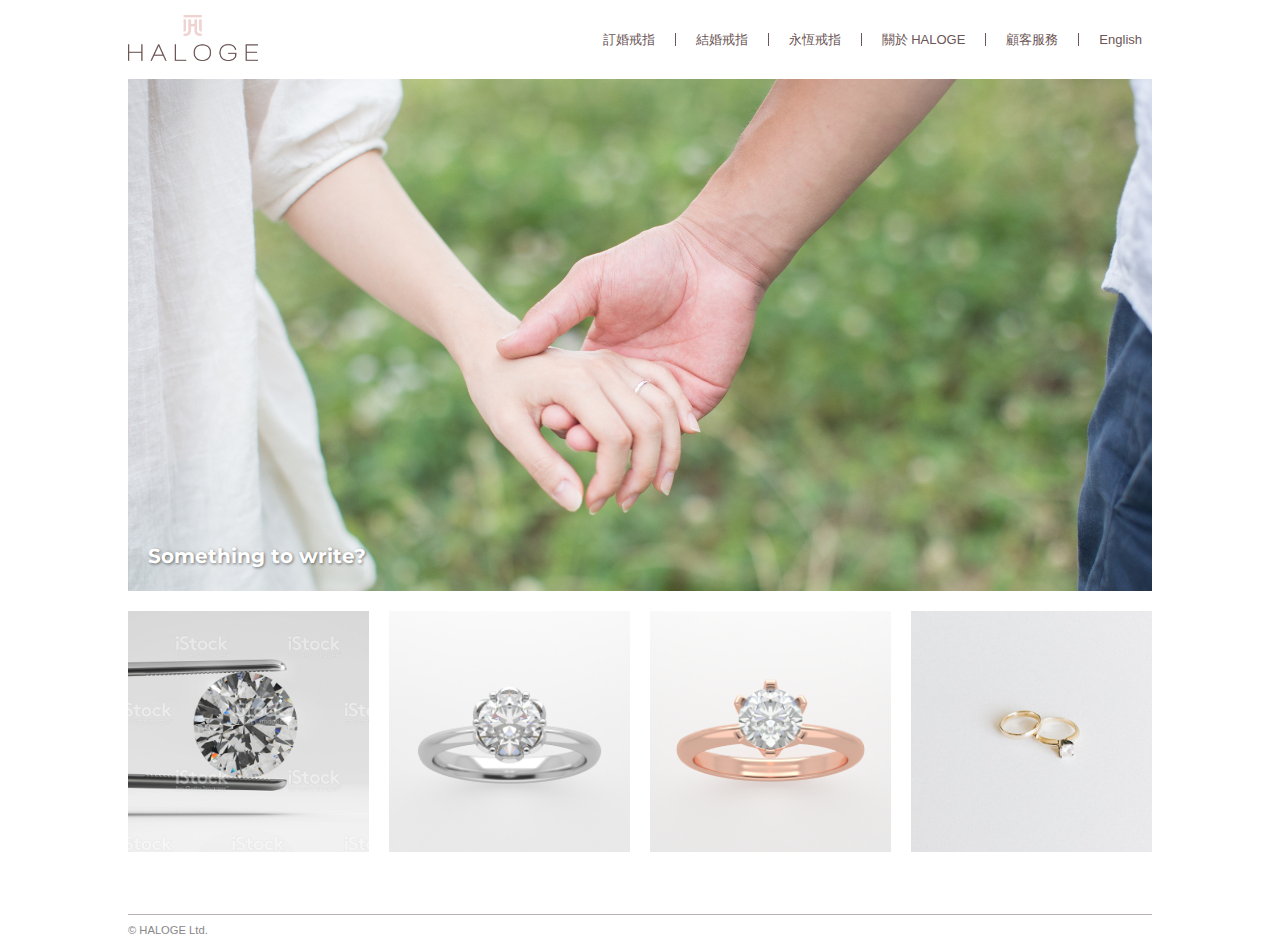
==== commit a99397f9: "add cssua and fastclick" ====
--- a/index.html
+++ b/index.html
@@ -2,25 +2,25 @@
 <html lang="en">
   <head>
   	<meta charset="utf-8">
-    <link rel="apple-touch-icon" sizes="57x57" href="apple-icon-57x57.png">
-    <link rel="apple-touch-icon" sizes="60x60" href="apple-icon-60x60.png">
-    <link rel="apple-touch-icon" sizes="72x72" href="apple-icon-72x72.png">
-    <link rel="apple-touch-icon" sizes="76x76" href="apple-icon-76x76.png">
-    <link rel="apple-touch-icon" sizes="114x114" href="apple-icon-114x114.png">
-    <link rel="apple-touch-icon" sizes="120x120" href="apple-icon-120x120.png">
-    <link rel="apple-touch-icon" sizes="144x144" href="apple-icon-144x144.png">
-    <link rel="apple-touch-icon" sizes="152x152" href="apple-icon-152x152.png">
-    <link rel="apple-touch-icon" sizes="180x180" href="apple-icon-180x180.png">
-    <link rel="icon" type="image/png" sizes="192x192"  href="android-icon-192x192.png">
-    <link rel="icon" type="image/png" sizes="32x32" href="favicon-32x32.png">
-    <link rel="icon" type="image/png" sizes="96x96" href="favicon-96x96.png">
-    <link rel="icon" type="image/png" sizes="16x16" href="favicon-16x16.png">
-    <link rel="manifest" href="manifest.json">
+    <link rel="apple-touch-icon" sizes="57x57" href="/apple-icon-57x57.png">
+    <link rel="apple-touch-icon" sizes="60x60" href="/apple-icon-60x60.png">
+    <link rel="apple-touch-icon" sizes="72x72" href="/apple-icon-72x72.png">
+    <link rel="apple-touch-icon" sizes="76x76" href="/apple-icon-76x76.png">
+    <link rel="apple-touch-icon" sizes="114x114" href="/apple-icon-114x114.png">
+    <link rel="apple-touch-icon" sizes="120x120" href="/apple-icon-120x120.png">
+    <link rel="apple-touch-icon" sizes="144x144" href="/apple-icon-144x144.png">
+    <link rel="apple-touch-icon" sizes="152x152" href="/apple-icon-152x152.png">
+    <link rel="apple-touch-icon" sizes="180x180" href="/apple-icon-180x180.png">
+    <link rel="icon" type="image/png" sizes="192x192"  href="/android-icon-192x192.png">
+    <link rel="icon" type="image/png" sizes="32x32" href="/favicon-32x32.png">
+    <link rel="icon" type="image/png" sizes="96x96" href="/favicon-96x96.png">
+    <link rel="icon" type="image/png" sizes="16x16" href="/favicon-16x16.png">
+    <link rel="manifest" href="/manifest.json">
     <meta name="msapplication-TileColor" content="#ffffff">
-    <meta name="msapplication-TileImage" content="ms-icon-144x144.png">
+    <meta name="msapplication-TileImage" content="/ms-icon-144x144.png">
     <meta name="theme-color" content="#ffffff">
   	<title>HALOGE | Conflict-Free・Better than Diamond</title>
-  	<link rel="stylesheet" href="css/main.css">
+  	<link rel="stylesheet" href="/css/main.css">
     <link href="https://fonts.googleapis.com/css?family=Montserrat" rel="stylesheet"> 
   	<!--[if IE]>
   		<script src="http://html5shiv.googlecode.com/svn/trunk/html5.js"></script>
@@ -32,7 +32,7 @@
       <div class="headerWrap">
         <h1 id="siteName">
           <a href="/">
-            <img src="img/logo.png">
+            <img src="/img/logo.png">
           </a>
         </h1>
         <nav id="hGlobalNav">
@@ -42,15 +42,15 @@
       			<ul>
       				<li class="home"><a href="/hk/">首頁</a></li>
 			
-      				<li><a style="border:0px;" href="https://www.haloge.com/engagement-ring/">訂婚戒指</a></li>
+      				<li><a style="border:0px;" href="/engagement-ring/">訂婚戒指</a></li>
 
-      				<li><a href="https://www.haloge.com/wedding-band">結婚對戒</a></li>
+      				<li><a href="/wedding-ring">結婚戒指</a></li>
               
-      				<li><a href="https://www.haloge.com/eternity-ring">永恆戒指</a></li>
+      				<li><a href="/eternity-ring">永恆戒指</a></li>
               
-              <li><a href="https://www.haloge.com/about-us">關於 HALOGE</a></li>
+              <li><a href="/about-us">關於 HALOGE</a></li>
               			
-      				<li><a href="javascript:void(0);">顧客服務</a></li>
+      				<li><a href="javascript:void(Tawk_API.toggle());">顧客服務</a></li>
 			
       				<li><a href="/hk-en/">English</a></li>
       			</ul>
@@ -63,75 +63,39 @@
         <div class="wrap">
           <div class="mainPanel">
             <a href="/">
-              <img class="pc" src="img/hold-hands.jpg" alt="">     
-              <img class="mobile" src="img/hold-hands-mobile.jpg" alt="">                     
+              <img class="pc" src="/img/hold-hands.jpg" alt="">     
+              <img class="mobile" src="/img/hold-hands-mobile.jpg" alt="">                     
               <span class="title">Something to write?</span>         
             </a>
           </div>
           <ul class="fourPanels">
             <li>
               <a href="https://hotel.reddit.com/en/">
-      					<img src="img/diamond_inspection.jpg" alt="">
+      					<img src="/img/diamond_inspection.jpg" alt="">
                 <span class="title">What is Moissanite?</span>
               </a>
             </li>
             <li>
               <a href="https://hotel.reddit.com/en/">
-      					<img src="img/HL014-1.png" alt="">
+      					<img src="/img/HL014-1.png" alt="">
                 <span class="title">訂婚戒指</span>
               </a>
             </li>
             <li>
               <a href="https://hotel.reddit.com/en/">
-      					<img src="img/HL001-rose-1.png" alt="">
-                <span class="title">結婚對戒</span>
+      					<img src="/img/HL001-rose-1.png" alt="">
+                <span class="title">結婚戒指</span>
               </a>
             </li>
             <li>
               <a href="https://hotel.reddit.com/en/">
-      					<img src="img/white_rings.jpg" alt="">
+      					<img src="/img/white_rings.jpg" alt="">
                 <span class="title">sdfdsf</span>
               </a>
             </li>                                    
           </ul>
         </div>
       </section>
-      <section>
-        <div class="wrap">        
-          section 2
-          <ul class="fourPanels">
-            <li>
-              <a href="https://hotel.reddit.com/en/">
-      					<img src="img/diamond_inspection.jpg" alt="">
-                <span class="title">What is Moissanite?</span>
-              </a>
-            </li>
-            <li>
-              <a href="https://hotel.reddit.com/en/">
-      					<img src="img/HL014-1.png" alt="">
-                <span class="title">訂婚戒指</span>
-              </a>
-            </li>
-            <li>
-              <a href="https://hotel.reddit.com/en/">
-      					<img src="img/HL001-rose-1.png" alt="">
-                <span class="title">結婚對戒</span>
-              </a>
-            </li>
-            <li>
-              <a href="https://hotel.reddit.com/en/">
-      					<img src="img/white_rings.jpg" alt="">
-                <span class="title">sdfdsf</span>
-              </a>
-            </li>                                    
-          </ul>
-        </div>
-      </section> 
-      <section>
-        <div class="wrap">        
-          section 3
-        </div>          
-      </section>     
     </div>
     <footer>
       <p id="copyright">
@@ -139,7 +103,7 @@
       </p>
     </footer>
     <script src="https://code.jquery.com/jquery-1.12.0.min.js"></script>
-    <script>window.jQuery || document.write('<script src="js/vendor/jquery-1.12.0.min.js"><\/script>')</script>
+    <script>window.jQuery || document.write('<script src="/js/vendor/jquery-1.12.0.min.js"><\/script>')</script>
     <script type="text/javascript">
     var Tawk_API=Tawk_API||{}, Tawk_LoadStart=new Date();
     (function(){
@@ -150,6 +114,13 @@
     s1.setAttribute('crossorigin','*');
     s0.parentNode.insertBefore(s1,s0);
     })();
+    </script>
+    <script src="/js/vendor/fastclick.min.js"></script>
+    <script src="/js/vendor/cssua.min.js"></script>    
+    <script src=""></script>
+    <script type="text/javascript">
+      //TODO define fast Click and cssua
+      
     </script>
     <script type="text/javascript">
       $(window).on("load resize", function(){
--- a/css/main.css
+++ b/css/main.css
@@ -194,6 +194,61 @@
   transition: 0.7s ease;
 }
 
+@media screen and (max-width: 920px) {
+	#mainCampaign .fourPanels li,
+	#mainCampaign .twoPanels li {width: 49%; max-width: 501px; height: auto;}
+	#mainCampaign .fourPanels li:nth-child(2n),
+	#mainCampaign .twoPanels li:nth-child(2n) {margin-right: 0;}
+
+  #main #product {background: #f7f7f7; padding: 20px 0 0;}
+  #main #product li {width: 23.5%; height: auto; border-bottom: 1px solid #eee;}
+  #main #product li:nth-child(6n) {margin-right: 2%;}
+  #main #product li:nth-child(4n) {margin-right: 0;}
+  #sale li {text-align: center;}
+  #sale img {float: none; margin-right: 0;}
+  #sale span.desc {display: block; width: 100%;}
+}
+
+@media screen and (max-width: 480px){
+	#mainCampaign .mainPanel img.pc {display: none;}
+	#mainCampaign .mainPanel img.mobile {display: block;}
+	#mainCampaign .fourPanels li,
+	#mainCampaign .threePanels li,
+	#mainCampaign .twoPanels li {width: 100%; height: auto; margin-right: 0; max-width: 100%;}
+  #main #product li {width: 32%; height: auto; margin-bottom: 5px;}
+  #main #product li:nth-child(4n) {margin-right: 2%;}
+  #main #product li:nth-child(3n) {margin-right: 0;}
+  #main #lab .title,
+  #main #houseVision .title {font-size: 16px;}
+  blockquote  {top: 60px;}
+	#main #event li:nth-child(2),
+	#main #event li:nth-child(3) {display: none;}
+	#mainCampaign .wrap,
+	#event .wrap,
+	#lab .wrap,
+	#houseVision .wrap,
+	.shopWrap {width: 100%;}
+	#mainCampaign ul li,
+	#lab ul li,
+	#houseVision ul li {margin: 3px 0 0 0;}
+	#sale li {padding: 0 10px;}
+	.more {padding-right: 25px;}
+	.more a:after {margin: -5px 0 0 0;}
+	#main #newItem span.thumb,
+	#main #topicItem span.thumb {padding: 10px;}
+	#lab .ideaPark .text {top: 80px;}
+
+  #map {width: 100%; height: 162px;}
+  #mapMask {height: 162px;}
+  #mapMask.getGeolocation {width: 100%;}
+  #shoplist ul.shops {max-height: 250px;}
+  #search_combobox {top: 0; left: 0; margin-bottom: 10px; padding-left: 5%;}
+  #shoplist {width: 90%; float: none; margin: 0 auto; display: none;}
+  #map.getGeolocation {width: 100%;}
+  #shoplist ul.shops li.entry {padding: 10px 0; width: 100%; font-size: 12px; float: none;}
+  #misc .youtube a img {height: 20px; margin-top: 0;}
+}
+
 .wrap {
 	width: 90%;
 	overflow: hidden;
@@ -270,3 +325,39 @@
 	#mainCampaign .mainPanel img.mobile {display: block;}
   #mainCampaign .wrap {width:100%;}
 }
+
+#navBar .topicPath{
+  font-size:0.75em;
+  margin-top:15px;
+}
+
+#navBar .topicPath li{
+  padding-right:8px;
+}
+
+#navBar .topicPath li a{
+  padding-right:8px;  
+}
+
+#intro .textBox{
+  position:absolute;
+  top:81px;
+  left:36px;
+  color:#6b5555;
+  font-family:"ヒラギノ明朝 Pro W6","Hiragino Mincho Pro","Hiragino Mincho ProN","ＭＳ Ｐ明朝",serif;
+}
+
+#intro h1{
+  font-size:2.5em;
+}
+
+#intro p.englishHeading{
+  color:#efb7b1;
+  font-family: 'Times New Roman',serif;
+}
+
+#intro .textBox .slogan{
+  margin-top:1em;
+  font-size:1.1em;
+}
+
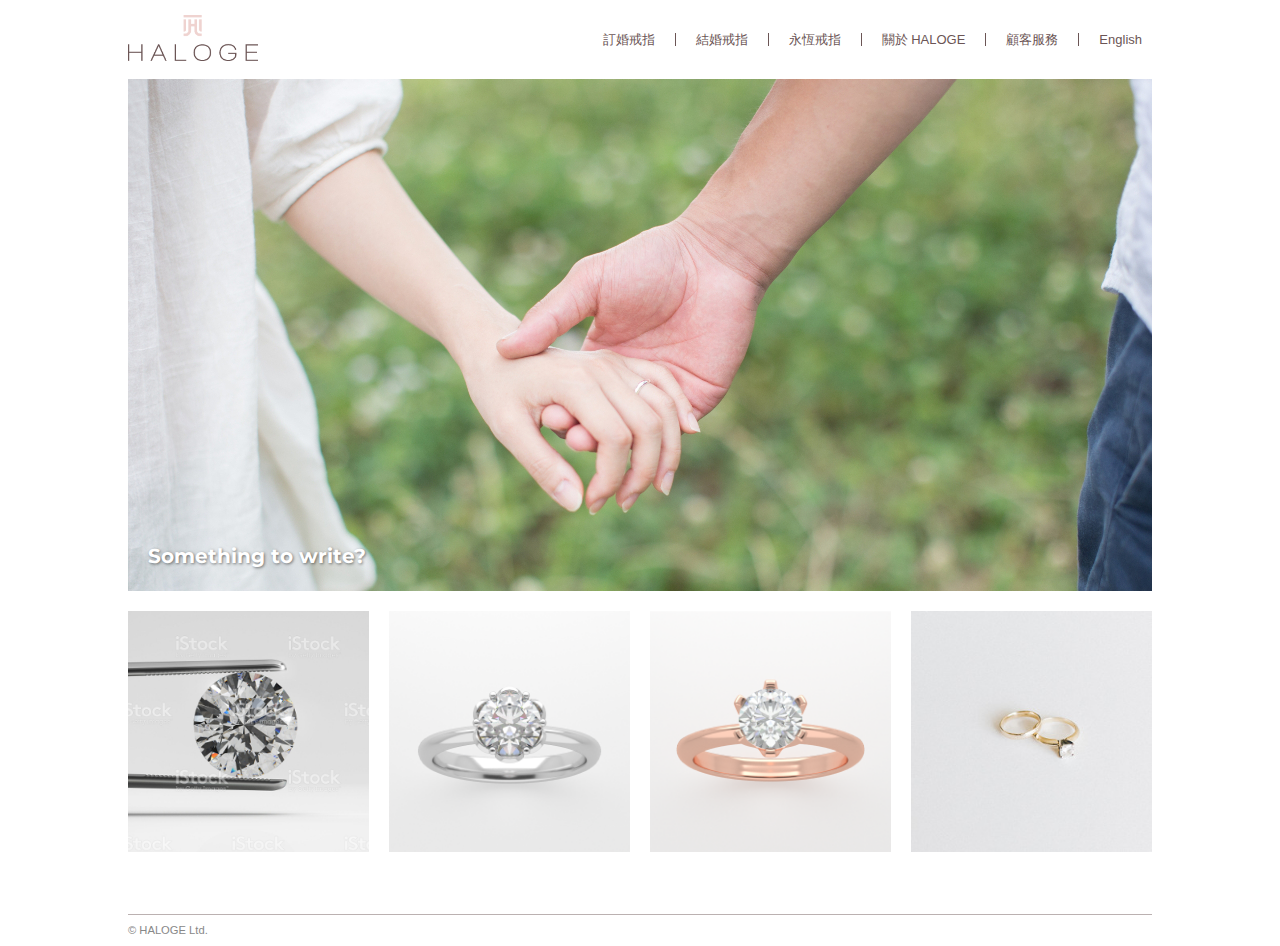
==== commit d5dab561: "last update" ====
--- a/index.html
+++ b/index.html
@@ -19,11 +19,14 @@
     <meta name="msapplication-TileColor" content="#ffffff">
     <meta name="msapplication-TileImage" content="/ms-icon-144x144.png">
     <meta name="theme-color" content="#ffffff">
+  	<meta name="viewport" content="width=device-width, initial-scale=1">
+  	<meta http-equiv="X-UA-Compatible" content="IE=edge,chrome=1">    
   	<title>HALOGE | Conflict-Free・Better than Diamond</title>
   	<link rel="stylesheet" href="/css/main.css">
     <link href="https://fonts.googleapis.com/css?family=Montserrat" rel="stylesheet"> 
-  	<!--[if IE]>
-  		<script src="http://html5shiv.googlecode.com/svn/trunk/html5.js"></script>
+  	<!--[if lt IE 9]>
+  		<script src="/js/vendor/html5.js"></script>
+  		<script src="/js/vendor/respond.js"></script>      
   	<![endif]-->
   </head>
 
@@ -77,7 +80,7 @@
             </li>
             <li>
               <a href="https://hotel.reddit.com/en/">
-      					<img src="/img/HL014-1.png" alt="">
+      					<img src="/img/HL014-white-1.png" alt="">
                 <span class="title">訂婚戒指</span>
               </a>
             </li>
@@ -90,7 +93,7 @@
             <li>
               <a href="https://hotel.reddit.com/en/">
       					<img src="/img/white_rings.jpg" alt="">
-                <span class="title">sdfdsf</span>
+                <span class="title">>
               </a>
             </li>                                    
           </ul>
@@ -102,8 +105,7 @@
       	<span class="copyright"><small>©&nbsp;HALOGE Ltd.</small></span>
       </p>
     </footer>
-    <script src="https://code.jquery.com/jquery-1.12.0.min.js"></script>
-    <script>window.jQuery || document.write('<script src="/js/vendor/jquery-1.12.0.min.js"><\/script>')</script>
+    <script src="/js/vendor/jquery-1.12.0.min.js"></script>
     <script type="text/javascript">
     var Tawk_API=Tawk_API||{}, Tawk_LoadStart=new Date();
     (function(){
--- a/css/main.css
+++ b/css/main.css
@@ -192,6 +192,15 @@
 .fourPanels a:hover .title{
   opacity: 1;
   transition: 0.7s ease;
+}
+
+.twoPanels .otherRings{
+  border-box:outline;
+  border:1px solid #EFD3D0
+}
+
+.twoPanels .otherRings:hover;{
+  border:1px solid #6b5555
 }
 
 @media screen and (max-width: 920px) {
@@ -354,6 +363,7 @@
 #intro p.englishHeading{
   color:#efb7b1;
   font-family: 'Times New Roman',serif;
+  letter-spacing:0.1em;
 }
 
 #intro .textBox .slogan{
